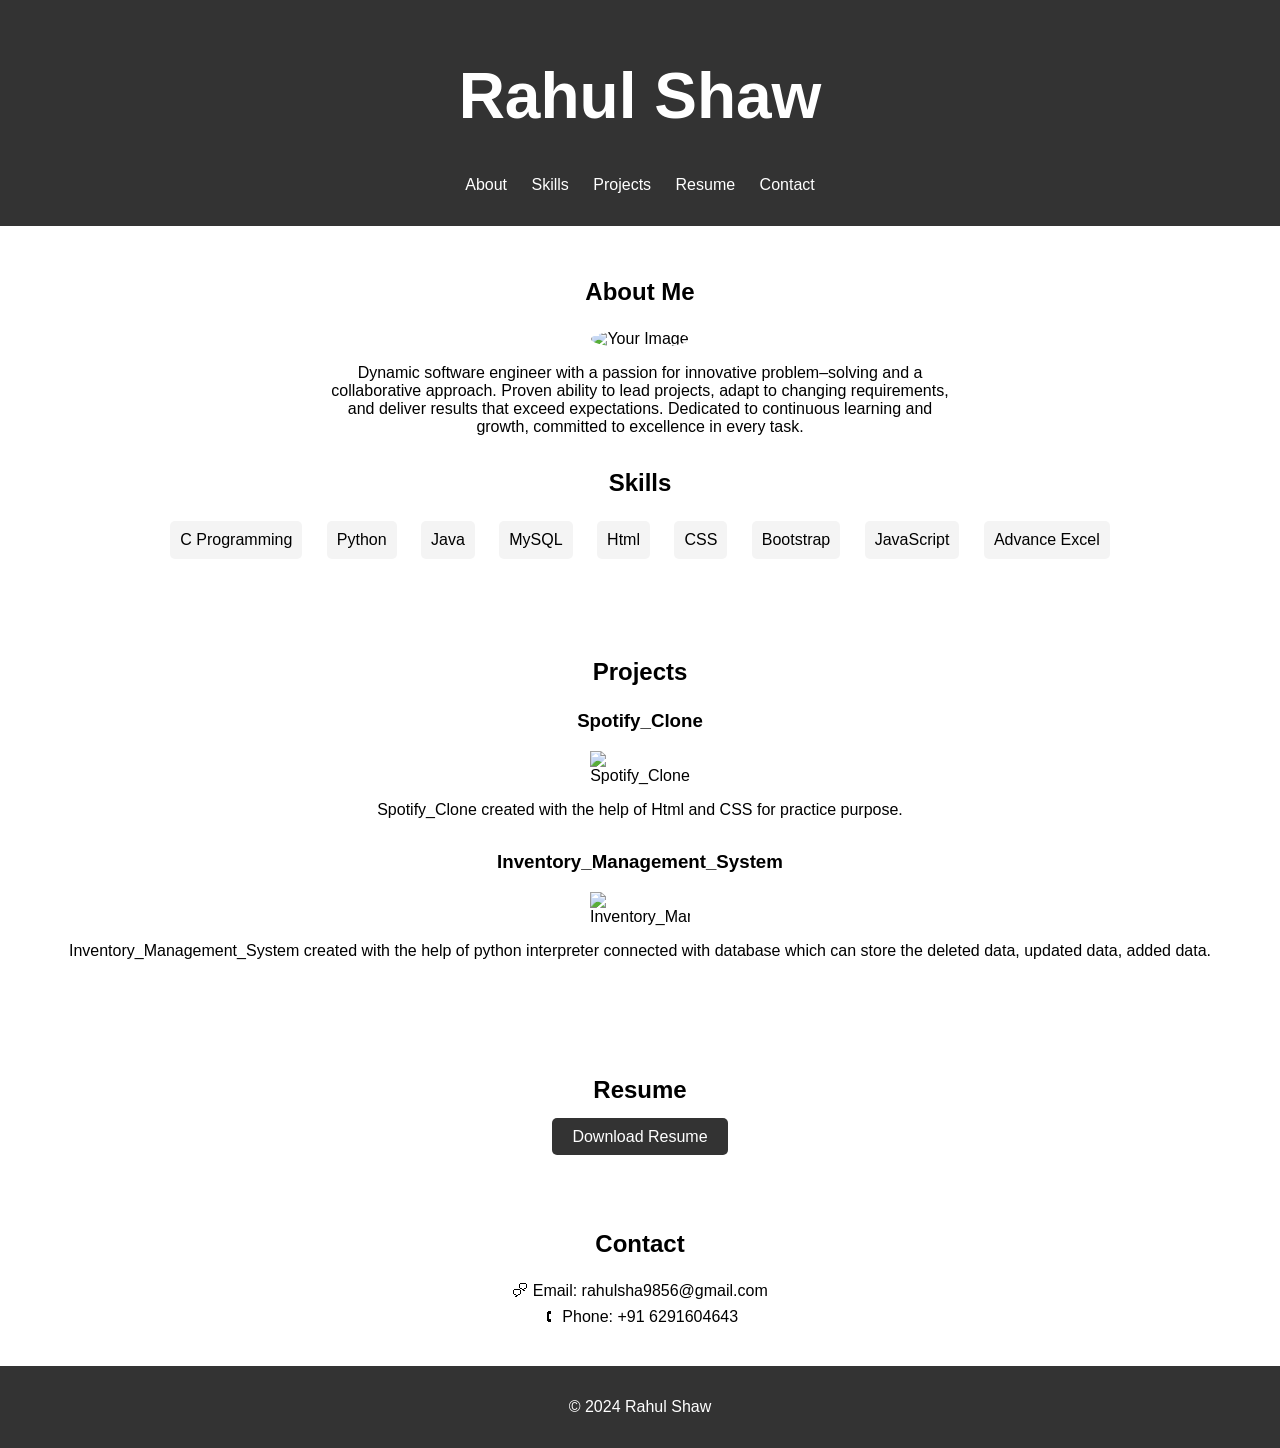
==== Portfolio.html @ e1905f63 "file added" ====
<!DOCTYPE html>
<html lang="en">
<head>
    <meta charset="UTF-8">
    <meta name="viewport" content="width=device-width, initial-scale=1.0">
    <title>Portfolio</title>
    <link rel="stylesheet" href="Portfolio.css">
</head>
<body>
    <header>
        <div class="logo">
            <h1>Rahul Shaw</h1>
        </div>
        <nav>
            <ul>
                <li><a href="#">About</a></li>
                <li><a href="#">Skills</a></li>
                <li><a href="#">Projects</a></li>
                <li><a href="#">Resume</a></li>
                <li><a href="#">Contact</a></li>
            </ul>
        </nav>
    </header>

    <section id="about">
        <h2>About Me</h2>
        <img src="Rahul.jpeg" alt="Your Image">
        <p>Dynamic software engineer with a passion for innovative problem&ndash;solving and a collaborative approach.
            Proven ability to lead projects, adapt to changing requirements, and deliver results that exceed expectations.
            Dedicated to continuous learning and growth, committed to excellence in every task.</p>
    </section>

    <section id="skills">
        <h2>Skills</h2>
        <ul>
            <li>C Programming</li>
            <li>Python</li>
            <li>Java</li>
            <li>MySQL</li>
            <li>Html</li>
            <li>CSS</li>
            <li>Bootstrap</li>
            <li>JavaScript</li>
            <li>Advance Excel</li>
        </ul>
    </section>

    <section id="projects">
        <h2>Projects</h2>
        <div class="project">
            <h3>Spotify_Clone</h3>
            <img src="Spotify_clone.png" alt="Spotify_Clone">
            <p>Spotify_Clone created with the help of Html and CSS for practice purpose.</p>
        </div>
        <div class="project">
            <h3>Inventory_Management_System</h3>
            <img src="Inventory_Management_System.png" alt="Inventory_Management_System">
            <p>Inventory_Management_System created with the help of python interpreter connected with database which can store the deleted data, updated data, added data.</p>
        </div>
    </section>

    <section id="resume">
        <h2>Resume</h2>
        <a href="Rahul Shaw CV.pdf" download>Download Resume</a>
    </section>

    <section id="contact">
        <h2>Contact</h2>
        <p>&#128490 Email: rahulsha9856@gmail.com</p>
        <p>&#128379 Phone: +91 6291604643</p>
    </section>

    <footer>
        <p>&copy; 2024 Rahul Shaw</p>
    </footer>
    
</body>
</html>
---- Portfolio.css ----
body {
    font-family: Arial, sans-serif;
    margin: 0;
    padding: 0;
    box-sizing: border-box;
}

header {
    background-color: #333;
    color: white;
    padding: 1em 0;
    text-align: center;
}

header .logo {
    font-size: 2em;
}

header nav ul {
    list-style-type: none;
    padding: 0;
}

header nav ul li {
    display: inline;
    margin: 0 10px;
}

header nav ul li a {
    color: white;
    text-decoration: none;
}

section {
    padding: 2em 0;
    text-align: center;
}

section h2 {
    margin-bottom: 1em;
}

#about img {
    width: 150px;
    height: 150px;
    border-radius: 50%;
}

#about p{
    width: 50%;
    height: 5px;
    margin-left: 25%;
}
#skills ul {
    list-style-type: none;
    padding: 0;
}

#skills ul li {
    display: inline-block;
    margin: 0 10px;
    background-color: #f4f4f4;
    padding: 10px;
    border-radius: 5px;
}

#projects .project {
    margin-bottom: 2em;
}

#projects .project img {
    width: 50%;
    max-width: 100px;
    height: auto;
}

#resume a {
    text-decoration: none;
    color: white;
    background-color: #333;
    padding: 10px 20px;
    border-radius: 5px;
}

#contact p {
    margin: 0.5em 0;
}

footer {
    background-color: #333;
    color: white;
    text-align: center;
    padding: 1em 0;
}
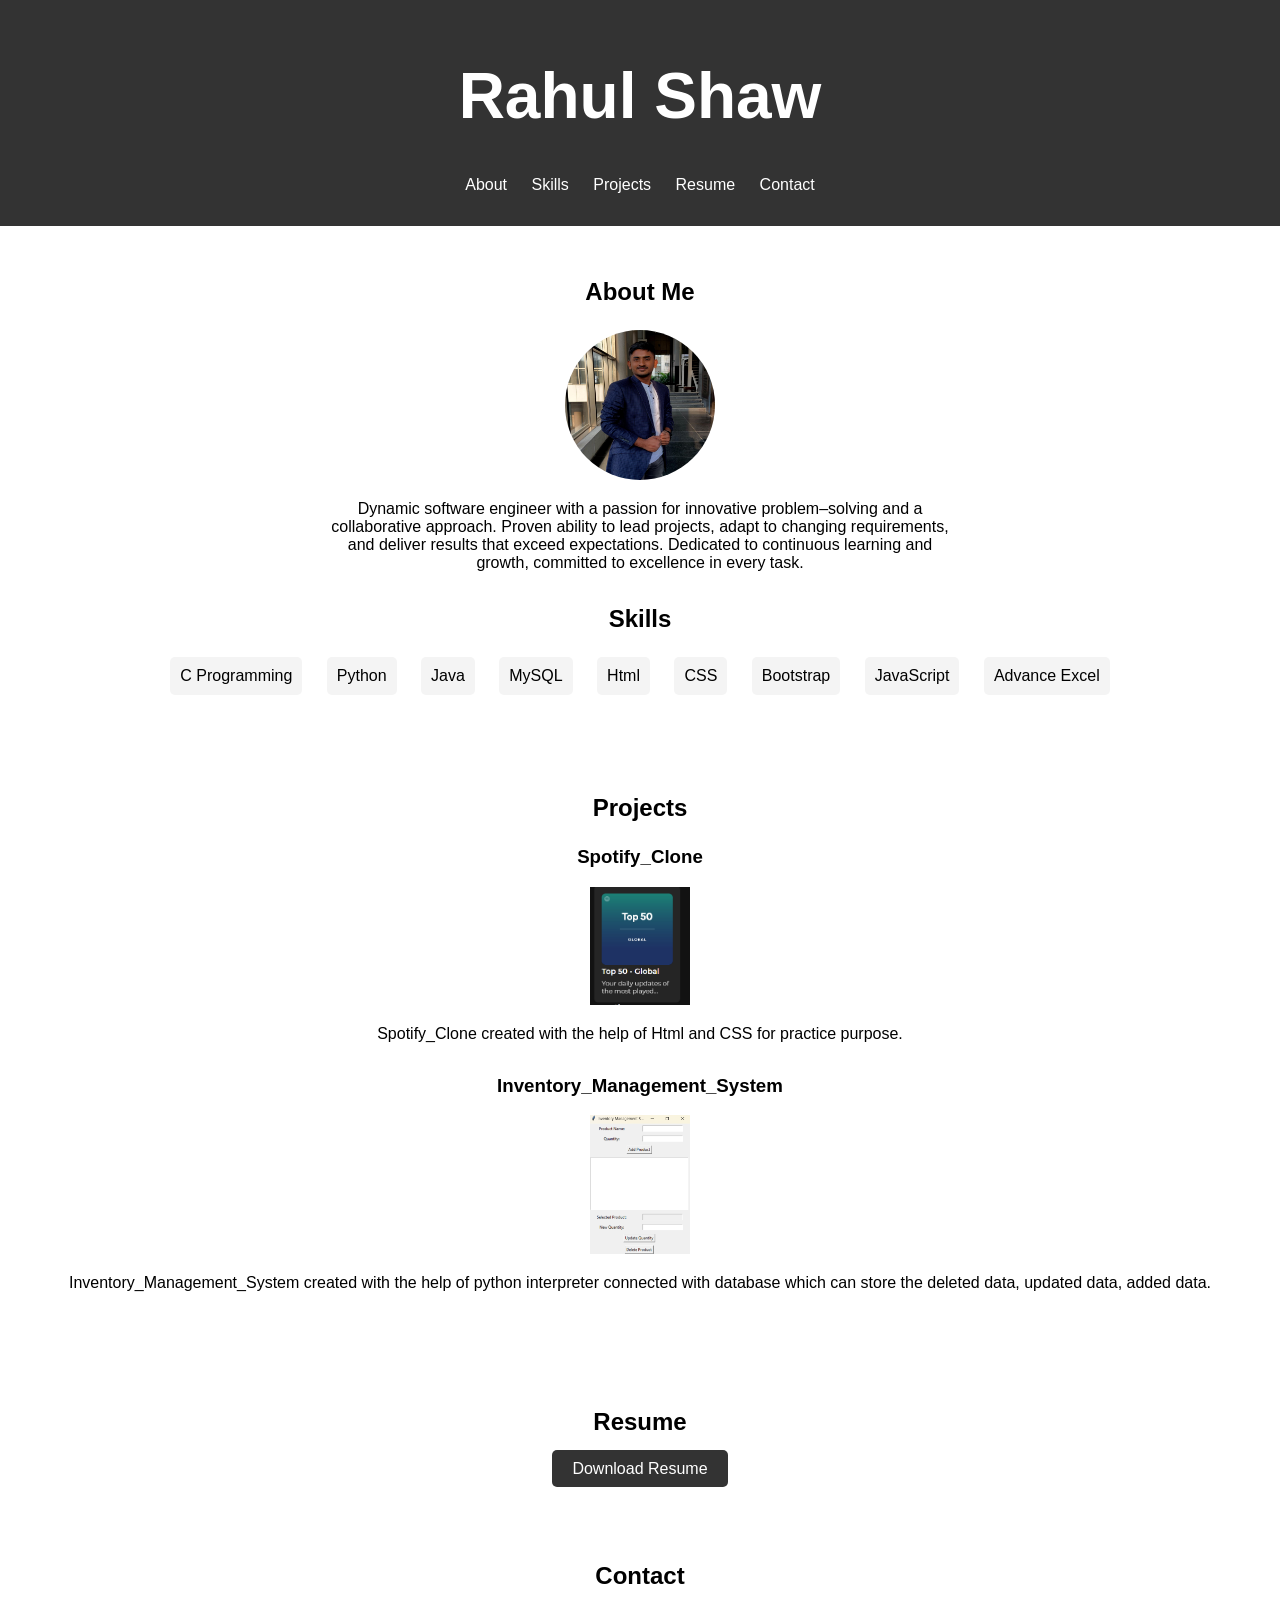
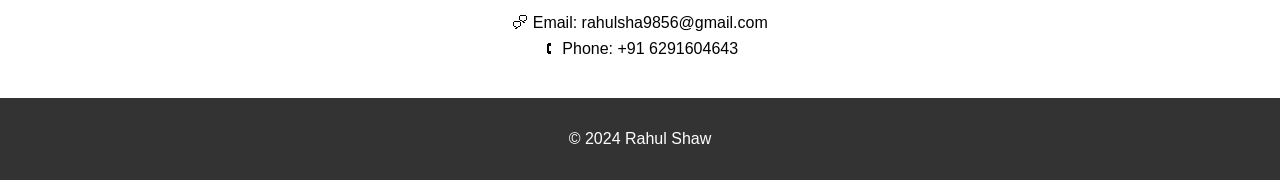
==== commit 7fc35784: "Update Portfolio.html" ====
--- a/Portfolio.html
+++ b/Portfolio.html
@@ -61,7 +61,7 @@
 
     <section id="resume">
         <h2>Resume</h2>
-        <a href="Rahul Shaw CV.pdf" download>Download Resume</a>
+        <a href="Rahul_Shaw_Updated_CV.pdf" download>Download Resume</a>
     </section>
 
     <section id="contact">
@@ -75,4 +75,4 @@
     </footer>
     
 </body>
-</html>+</html>
